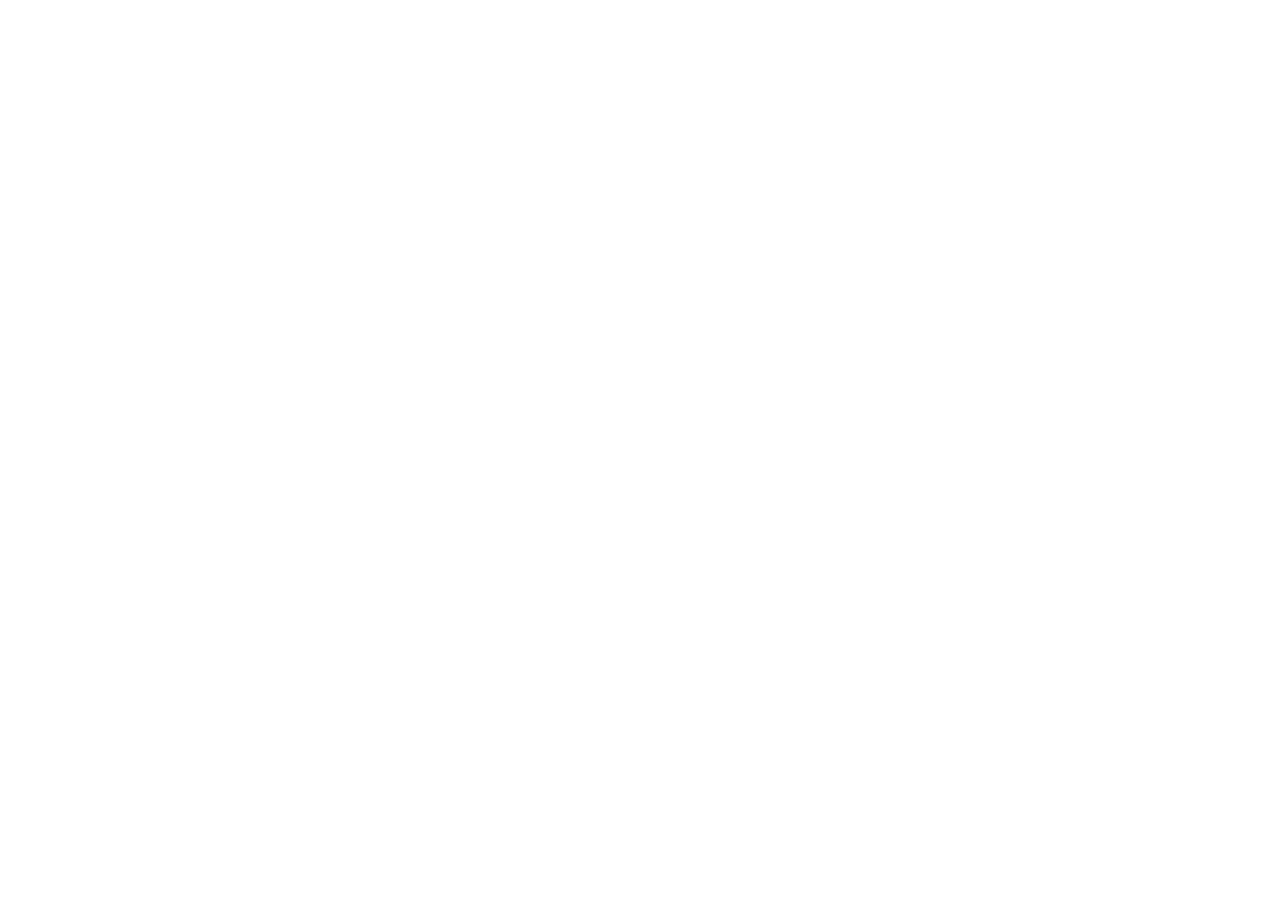
==== project/index.html @ c7c7752b "Welcome" ====
<!DOCTYPE html>
<html lang="en">
<head>
    <meta charset="UTF-8">
    <meta name="viewport" content="width=device-width, initial-scale=1.0">
    <title>Document</title>
</head>
<body>

</body>
</html>
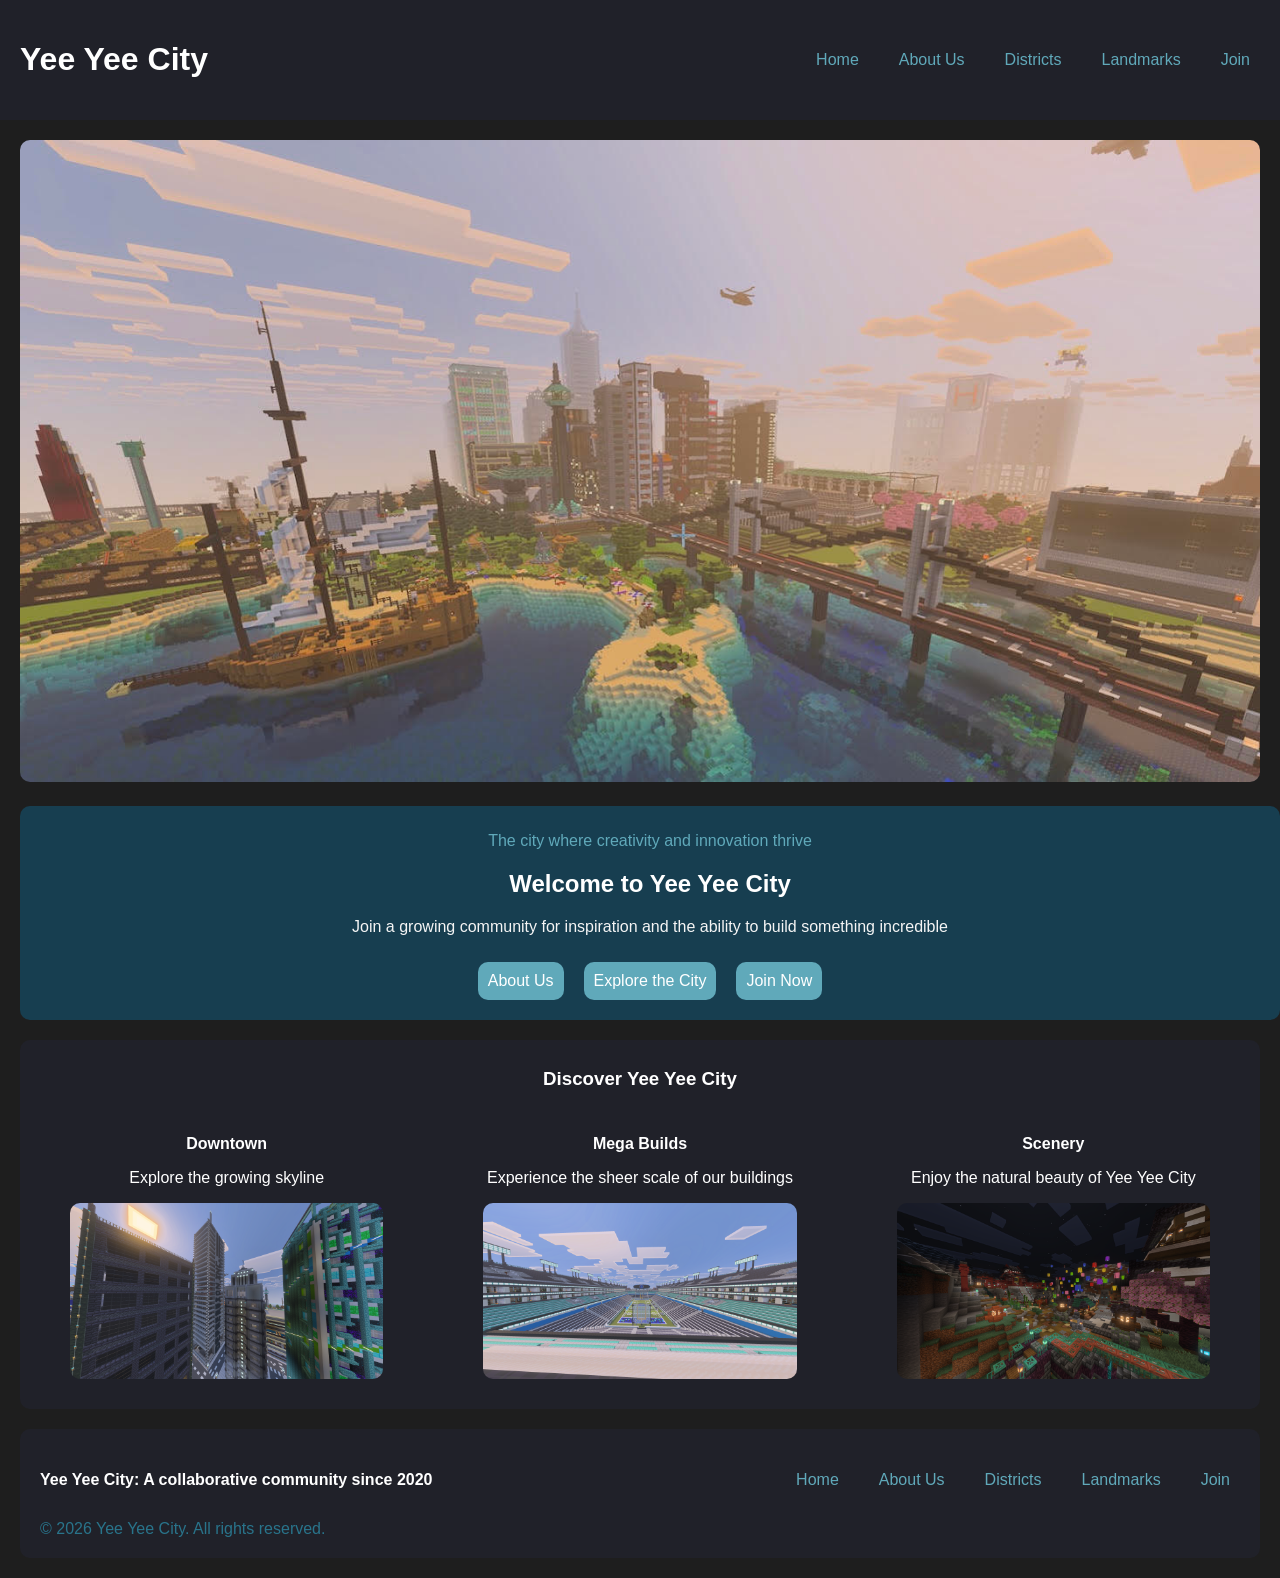
==== commit 7e180dc5: "index" ====
--- a/project/index.html
+++ b/project/index.html
@@ -3,9 +3,71 @@
 <head>
     <meta charset="UTF-8">
     <meta name="viewport" content="width=device-width, initial-scale=1.0">
-    <title>Document</title>
+    <title>Yee Yee City</title>
+    <link rel="stylesheet" href="style.css">
 </head>
 <body>
+    <header>
+        <h1>Yee Yee City</h1>
+        <nav>
+            <ul>
+                <li><a href="index.html">Home</a></li>
+                <li><a href="development.html">About Us</a></li>
+                <li><a href="districts.html">Districts</a></li>
+                <li><a href="landmarks.html">Landmarks</a></li>
+                <li><a href="join.html">Join</a></li>
+            </ul>
+        </nav>
+    </header>
+    <main>
+        <img src="images/city.jpg" alt="Yee Yee City">
+        <div id="banner">
+            <p id="welcome">The city where creativity and innovation thrive</p>
+            <h2>Welcome to Yee Yee City</h2>
+            <p id="mainfooter">Join a growing community for inspiration and the ability to build something incredible</p>
+            <nav id="navbanner">
+                <ul>
+                    <li><a href="development.html">About Us</a></li>
+                    <li><a href="districts.html">Explore the City</a></li>
+                    <li><a href="join.html">Join Now</a></li>
+                </ul>
+        </div>
+        <div id="gallery">
+            <h3>Discover Yee Yee City</h3>
+            <div id="gallery-images">
+                <figure>
+                    <h4>Downtown</h4>
+                    <p>Explore the growing skyline</p>
+                    <img src="images/downtown.png" alt="Downtown Yee Yee City">
+                </figure>
+                <figure>
+                    <h4>Mega Builds</h4>
+                    <p>Experience the sheer scale of our buildings</p>
+                    <img src="images/mega.png" alt="Mega Build in Yee Yee City">
+                </figure>
+                <figure>
+                    <h4>Scenery</h4>
+                    <p>Enjoy the natural beauty of Yee Yee City</p>
+                    <img src="images/scenery.png" alt="Scenery of Yee Yee City">
+                </figure>
+            </div>
+        </div>
+    </main>
+    <footer>
+        <div id="footer">
+            <h4>Yee Yee City: A collaborative community since 2020</h4>
+        <nav id="footer-nav">
+            <ul>
+                <li><a href="index.html">Home</a></li>
+                <li><a href="development.html">About Us</a></li>
+                <li><a href="districts.html">Districts</a></li>
+                <li><a href="landmarks.html">Landmarks</a></li>
+                <li><a href="join.html">Join</a></li>
+            </ul>
+        </nav>
+        </div>
+        <p>&copy; 2026 Yee Yee City. All rights reserved.</p>
+    </footer>
 
 </body>
 </html>
--- a/project/style.css
+++ b/project/style.css
@@ -0,0 +1,110 @@
+body {
+  font-family: Arial, Helvetica, sans-serif;
+  margin: 0;
+  background-color: #1e1e1e;
+  box-sizing: border-box;
+}
+header {
+    display: flex;
+    background-color: #202129;
+    justify-content: space-between;
+    align-items: center;
+    padding: 20px;
+}
+header h1 {
+    color: white;
+    white-space: nowrap;
+}
+nav ul{
+    display: flex;
+    list-style: none;
+    gap: 20px;
+    margin: 0;
+    padding: 0;
+    flex-wrap: wrap;
+}
+nav li {
+    padding: 10px;
+    border-radius: 10px;
+}
+nav li:hover {
+    transform: scale(1.1);
+    box-shadow: 0px 0px 10px #0e0e0e;
+}
+nav a {
+    text-decoration: none;
+    color: #60A9BA;
+}
+main {
+    margin: 20px;
+    color: white;
+    text-align: center;
+}
+#banner {
+    width: 100%;
+    margin: 20px 0;
+    padding: 10px;
+    background-color: #173E50;
+    border-radius: 10px;
+}
+#welcome {
+    color: #60A9BA;
+}
+#mainfooter {
+    color: whitesmoke;
+}
+#navbanner {
+    padding: 10px;
+    display: flex;
+    justify-content: center;
+}
+#navbanner li {
+    padding: 10px;
+    border-radius: 10px;
+    background-color: #60A9BA;
+}
+#navbanner a {
+    color: white;
+}
+#gallery {
+    margin: 20px 0;
+    background-color: #202129;
+    border-radius: 10px;
+    padding: 10px;
+}
+img {
+    width: 100%;
+    border-radius: 10px;
+    height: auto;
+}
+#gallery-images {
+    display: grid;
+    grid-template-columns: repeat(auto-fit, minmax(200px, 1fr));
+    gap: 20px;
+}
+#gallery-images figure h4{
+    margin: 10px 0;
+}
+#gallery-images figure img {
+    transition: transform 0.3s ease-in-out;
+}
+#gallery-images figure img:hover {
+    transform: scale(1.1);
+}
+footer {
+    background-color: #202129;
+    color: white;
+    padding: 20px;
+    border-radius: 10px;
+    margin: 20px;
+}
+#footer {
+    display: flex;
+    justify-content: space-between;
+    align-items: center;
+    margin-bottom: 10px;
+}
+footer p {
+    margin: 0;
+    color: #29748B;
+}
